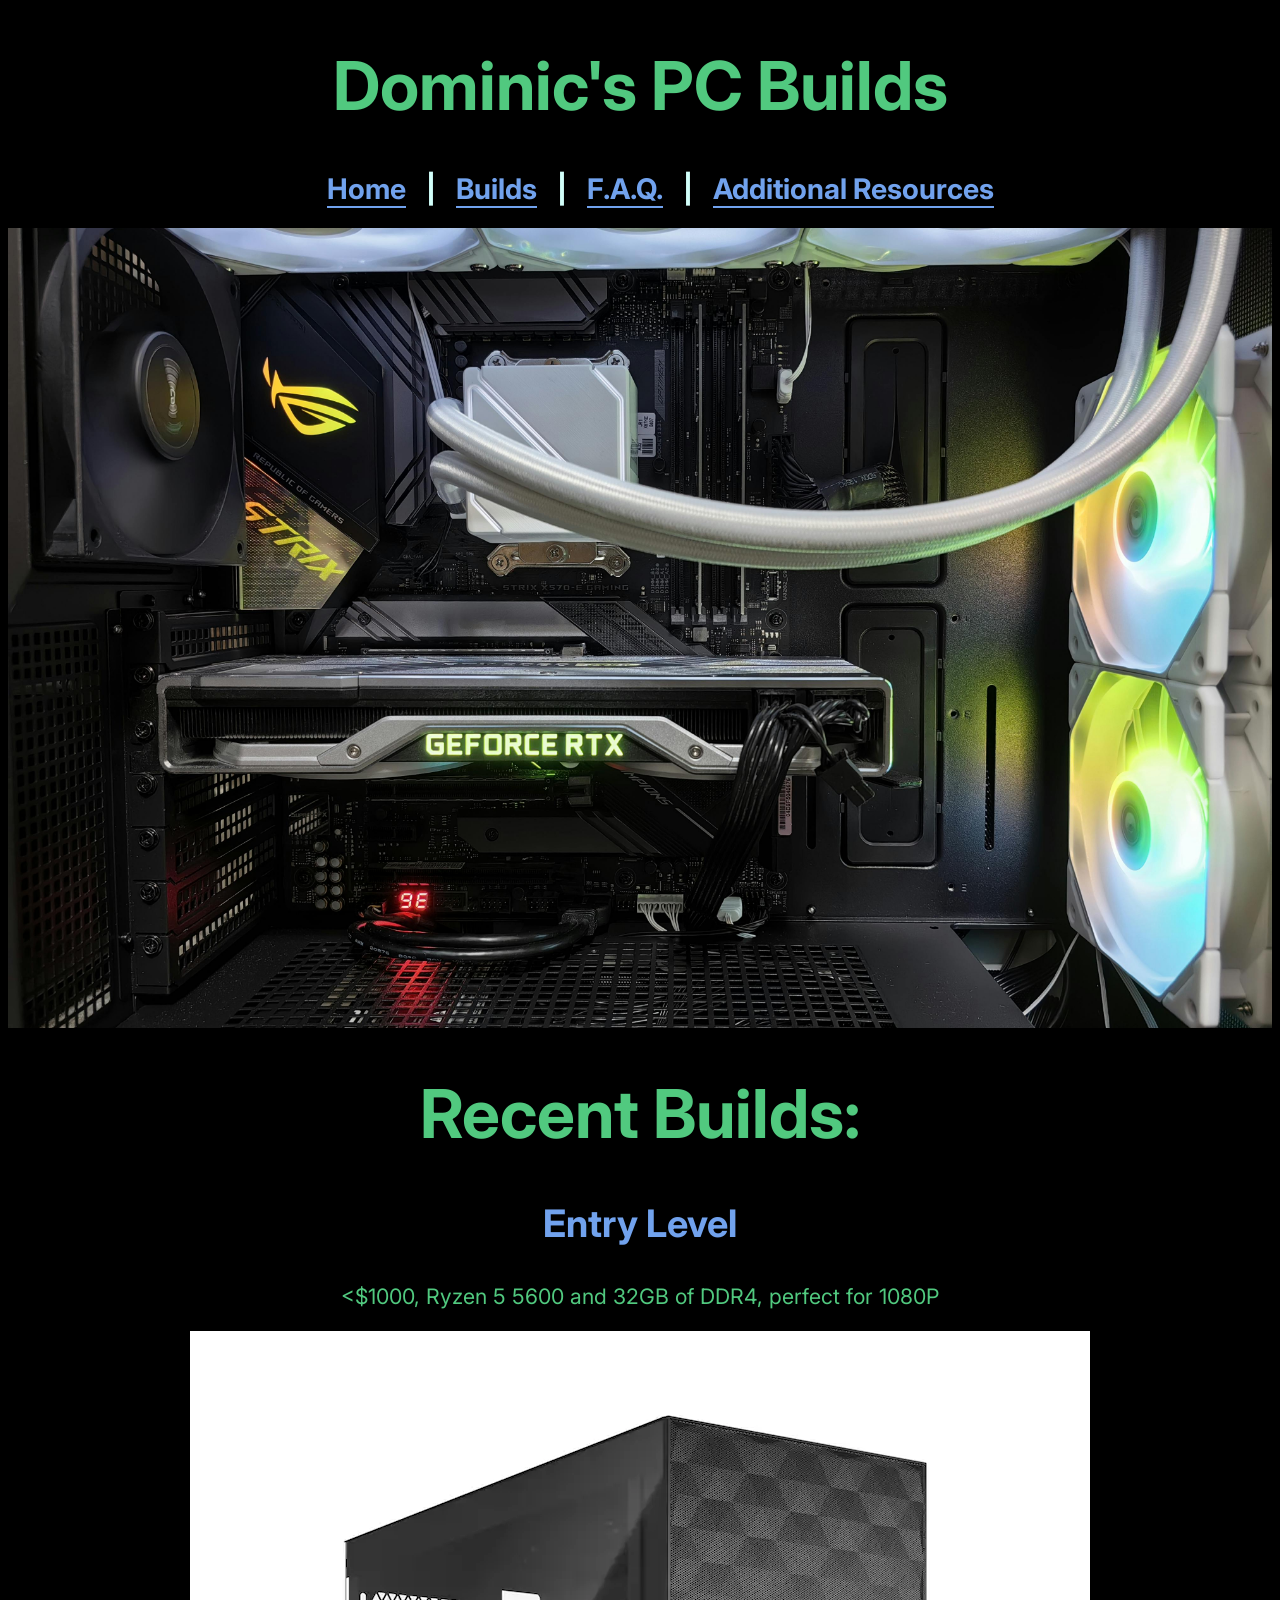
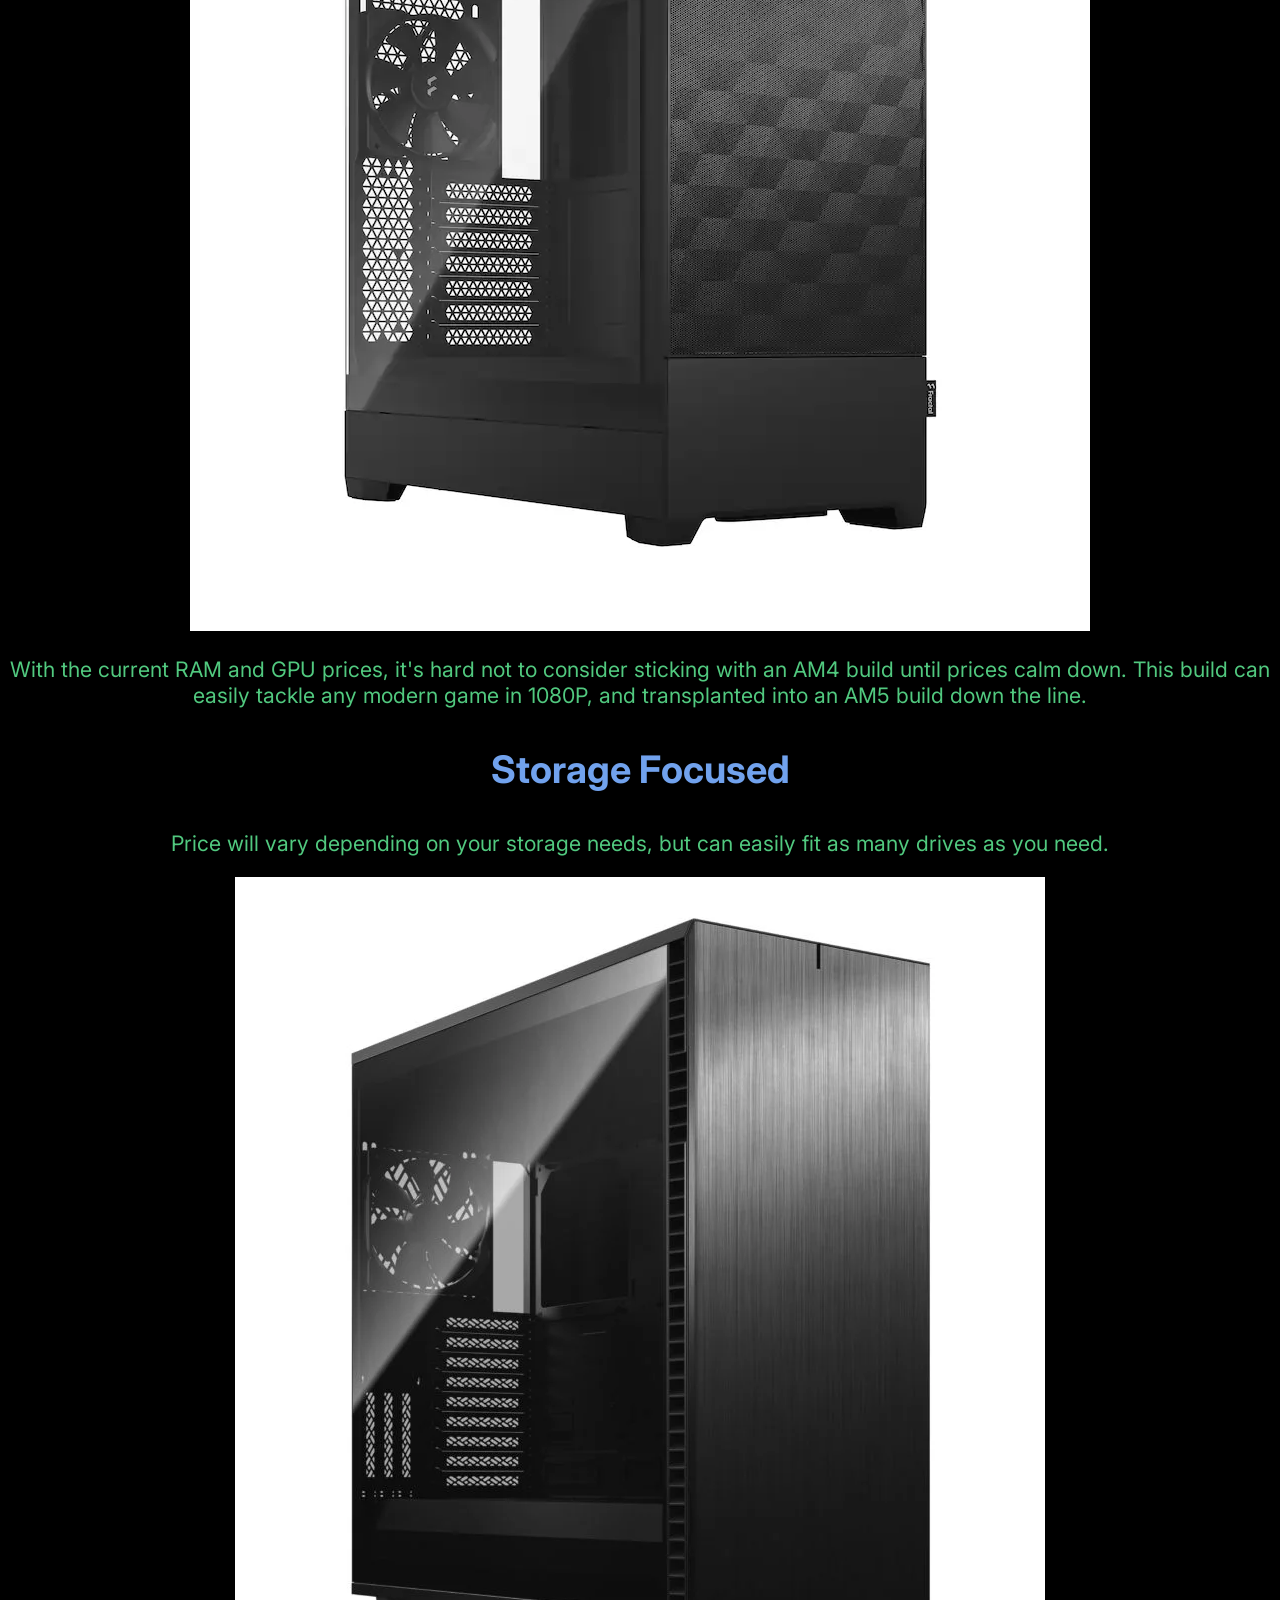
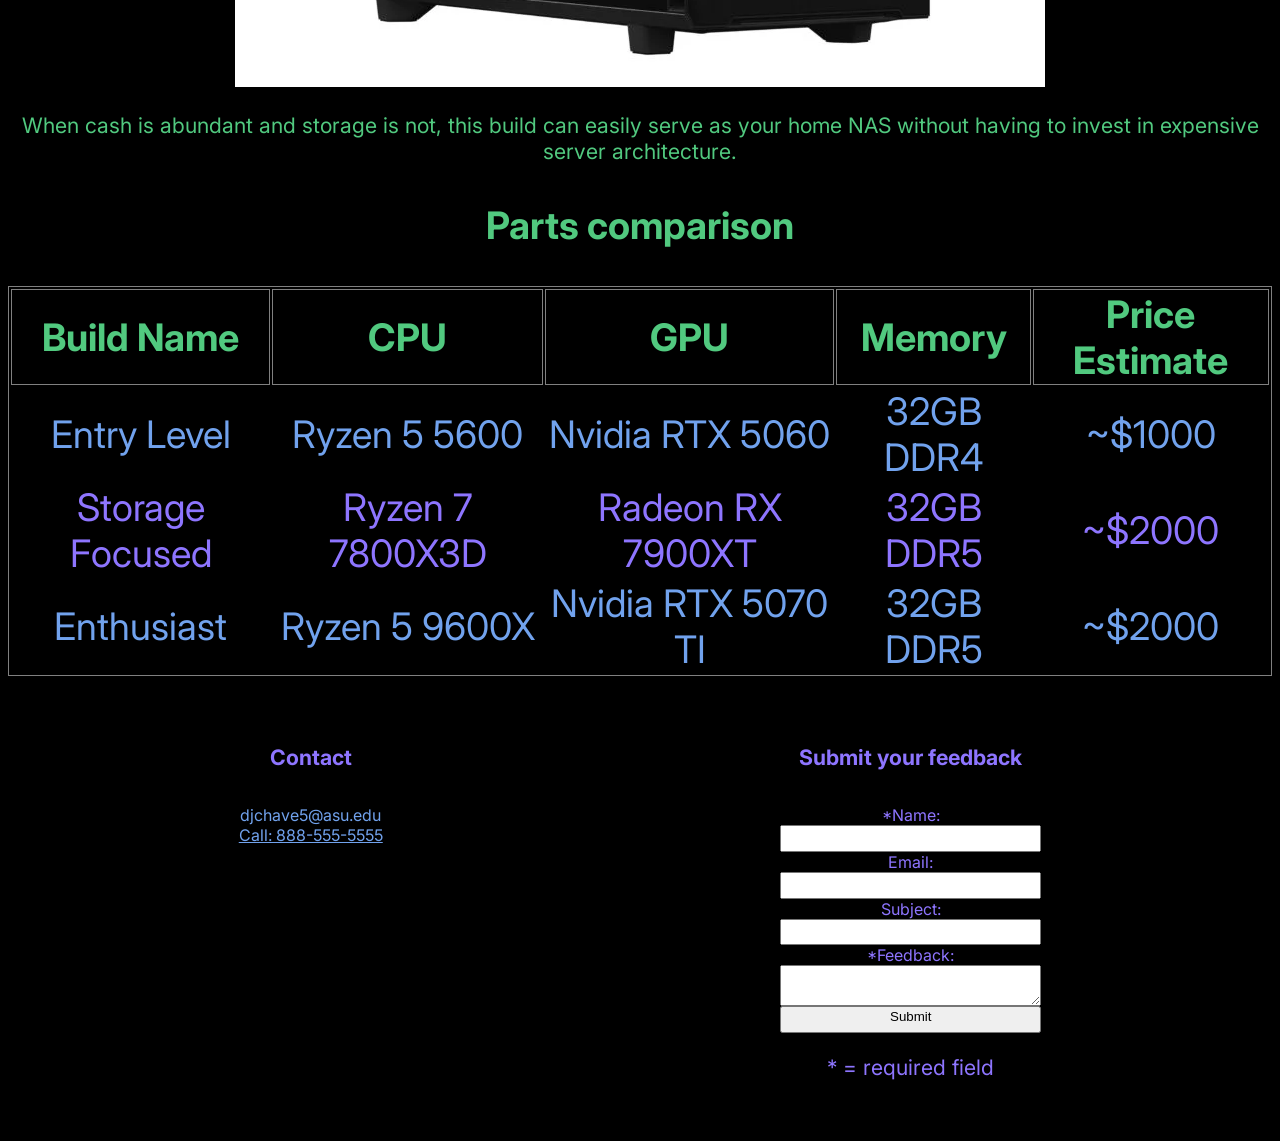
==== builds.html @ 268e95e0 "Add new content pages" ====
<!DOCTYPE html>
<html lang="en">
<head>
    <meta charset="UTF-8">
    <title>Dominic's PC Builds: Build templates</title>
    <link rel="stylesheet" href="builds.css">
</head>
<body>
    <header>
        <h1><a href="index.html">Dominic's PC Builds</a></h1>
    </header>
    <nav>
        <ul>
            <li><a href="index.html">Home</a></li>
            <li class="divider">|</li>
            <li><a href="builds.html">Builds</a></li>
            <li class="divider">|</li>
            <li><a href="faq.html">F.A.Q.</a></li>
            <li class="divider">|</li>
            <li><a href="resources.html">Additional Resources</a></li>
        </ul>
    </nav>
    <div id="buildHero"></div>
    <main>
        <h1>Recent Builds:</h2>
            <h3 class="build_title">Entry Level</h3>
                <p><$1000, Ryzen 5 5600 and 32GB of DDR4, perfect for 1080P</p>
                <img src="pop_case.png" alt="A fractal design pop air computer case">
                <p>With the current RAM and GPU prices, it's hard not to consider sticking with an AM4 build until prices calm down. This build can easily tackle any modern game in 1080P, and transplanted into an AM5 build down the line.</p>
            <h3 class="build_title">Storage Focused</h3>
                <p>Price will vary depending on your storage needs, but can easily fit as many drives as you need.</p>
                <img src="define_case.png" alt="A fractal design define XL computer case">
                <p>When cash is abundant and storage is not, this build can easily serve as your home NAS without having to invest in expensive server architecture.</p>
            <h3>Parts comparison</h3>
                <table>
                    <tr>
                        <th>Build Name</th>
                        <th>CPU</th>
                        <th>GPU</th>
                        <th>Memory</th>
                        <th>Price Estimate</th>
                    </tr>
                    <tr>
                        <td>Entry Level</td>
                        <td>Ryzen 5 5600</td>
                        <td>Nvidia RTX 5060</td>
                        <td>32GB DDR4</td>
                        <td>~$1000</td>
                    </tr>
                    <tr>
                        <td>Storage Focused</td>
                        <td>Ryzen 7 7800X3D</td>
                        <td>Radeon RX 7900XT</td>
                        <td>32GB DDR5</td>
                        <td>~$2000</td>
                    </tr>
                    <tr>
                        <td>Enthusiast</td>
                        <td>Ryzen 5 9600X</td>
                        <td>Nvidia RTX 5070 TI</td>
                        <td>32GB DDR5</td>
                        <td>~$2000</td>

                    </tr>
                </table>
    </main>
    <footer>
        <div id="contact">
            <h5>Contact</h5>
            <a>djchave5@asu.edu</a>
            <br>
            <a href="tel:888-555-5555">Call: 888-555-5555</a>
        </div>
        <div id="feedback">
            <h5>Submit your feedback</h5>
            <form method="post" action=#>
                <label for="myName">*Name:</label>
                <input type="text" id="myName" name="myName" required>
                <label for="myEmail">Email:</label>
                <input type="text" id="myEmail" name="myEmail">
                <label for="mySubject">Subject:</label>
                <input type="text" id="mySubject" name="mySubject">
                <label for="myFeedback">*Feedback:</label>
                <textarea id="myFeedback" name="myFeedback" rows="2" cols="30" required></textarea>
                <input type="submit">
            </form>
            <p>* = required field</p>
        </div>
    </footer>
</body>
</html>
---- builds.css ----
@import url('https://fonts.googleapis.com/css?family=Inter:700|Inter:400');
html {
    font-size: 100%;
    background-color: black;
}
h1, h2, h3, h4, h5 {
  font-family: 'Inter';
  font-weight: 700;
}
body {
    font-family: 'Inter';
    font-weight: 400;
    color: #51C97F;
    text-align: center;
}
body h4 {
    max-width: 600px;
    text-align: center;
    margin: auto;
}
body h2 {
    color: #71A2ED;
}
main {
    text-align: center;
}
header {
    text-align: center;
}
header a {
    text-decoration: none;
    color: #51C97F;
}
nav {
    font-weight: bold;
    font-size: 1.777rem;
    text-align: center;
    padding-bottom: 20px;
}
nav a {
    text-decoration: none;
    color: #71A2ED;
}
nav ul {
    list-style: none;
    margin: 0;
}
nav li {
    border-bottom: 2px solid #71A2ED;
}
footer {
    color: #8E75FF;
    text-align: center;
    padding: 2em;
}
footer a {
    color: #71A2ED;
}
h1 {
    font-size: 4.210rem;
}
h2 {
    font-size: 3.158rem;
}
h3 {
    font-size: 2.369rem;
}
h4 {
    font-size: 1.777rem;
}
h5 {
    font-size: 1.333rem;
}
small {
    font-size: 0.750rem;
}
p {
    font-size: 1.333rem;
}
form {
    display: flex;
    flex-direction: column;
    flex-wrap: nowrap;
    max-width: 400px;
    margin: auto;
}
input, textarea {
    padding-bottom: 0.5em;
}
label {
    font-size: 1.0rem;
}
table {
    margin: auto;
    font-size: 2.369rem;
    border: 1px solid gray;
}
th {
    color: #51C97F;
    border: 1px solid gray;
}
tr:nth-child(even) {
    color: #71A2ED;
    border: 1px solid gray;
}
tr:nth-child(odd) {
    color: #8E75FF;
    border: 1px solid gray;
}
.divider {
    border-bottom: none;
    color: #D2FFFA;
    display: none;
}
.build_title {
    color: #71A2ED;
}
.questions {
    color: #71A2ED;
}
.resourceLinks {
    font-size: 2.369rem;
    color: #8E75FF;
}
#homeHero {
    height: 800px;
    background-image: url(home-hero.jpg);
    background-size: cover;
    background-repeat: no-repeat;
    background-position: center;
}
#buildHero {
    height: 800px;
    background-image: url(build_overview.jpg);
    background-size: cover;
    background-repeat: no-repeat;
    background-position: center;
}
#ramImage {
    max-width: 600px;
    max-height: 400px;
}
#questionHero {
    height: 800px;
    background-image: url(building_hero.jpg);
    background-size: cover;
    background-repeat: no-repeat;
    background-position: bottom;
}
#FAQ {
    max-width: 80%;
    margin: auto;
}
#CPUImage {
    max-width: 600px;
    max-height: 400px;
}
#resources {
    margin: auto;
    max-width: 80%;
}

@media (min-width: 1024px) {
    nav ul{
        display: flex;
        flex-wrap: nowrap;
        flex-direction: row;
        justify-content: center;
        gap: 20px;
    }
    .divider {
        display: block;
    }
    body h4 {
        margin: 0px;
    }
    #news {
        display: flex;
        flex-direction: row;
        flex-wrap: nowrap;
        justify-content: center;
        gap: 20px;
    }
    footer {
        display: flex;
        flex-direction: row;
        flex-wrap: nowrap;
        justify-content: space-around;
    }
}
/*
Exported colors from color picker:
--text: #51C97f;
--background: #000000;
--primary: #71a2ed;
--secondary: #8e75ff;
--accent: #d2fffa;
*/
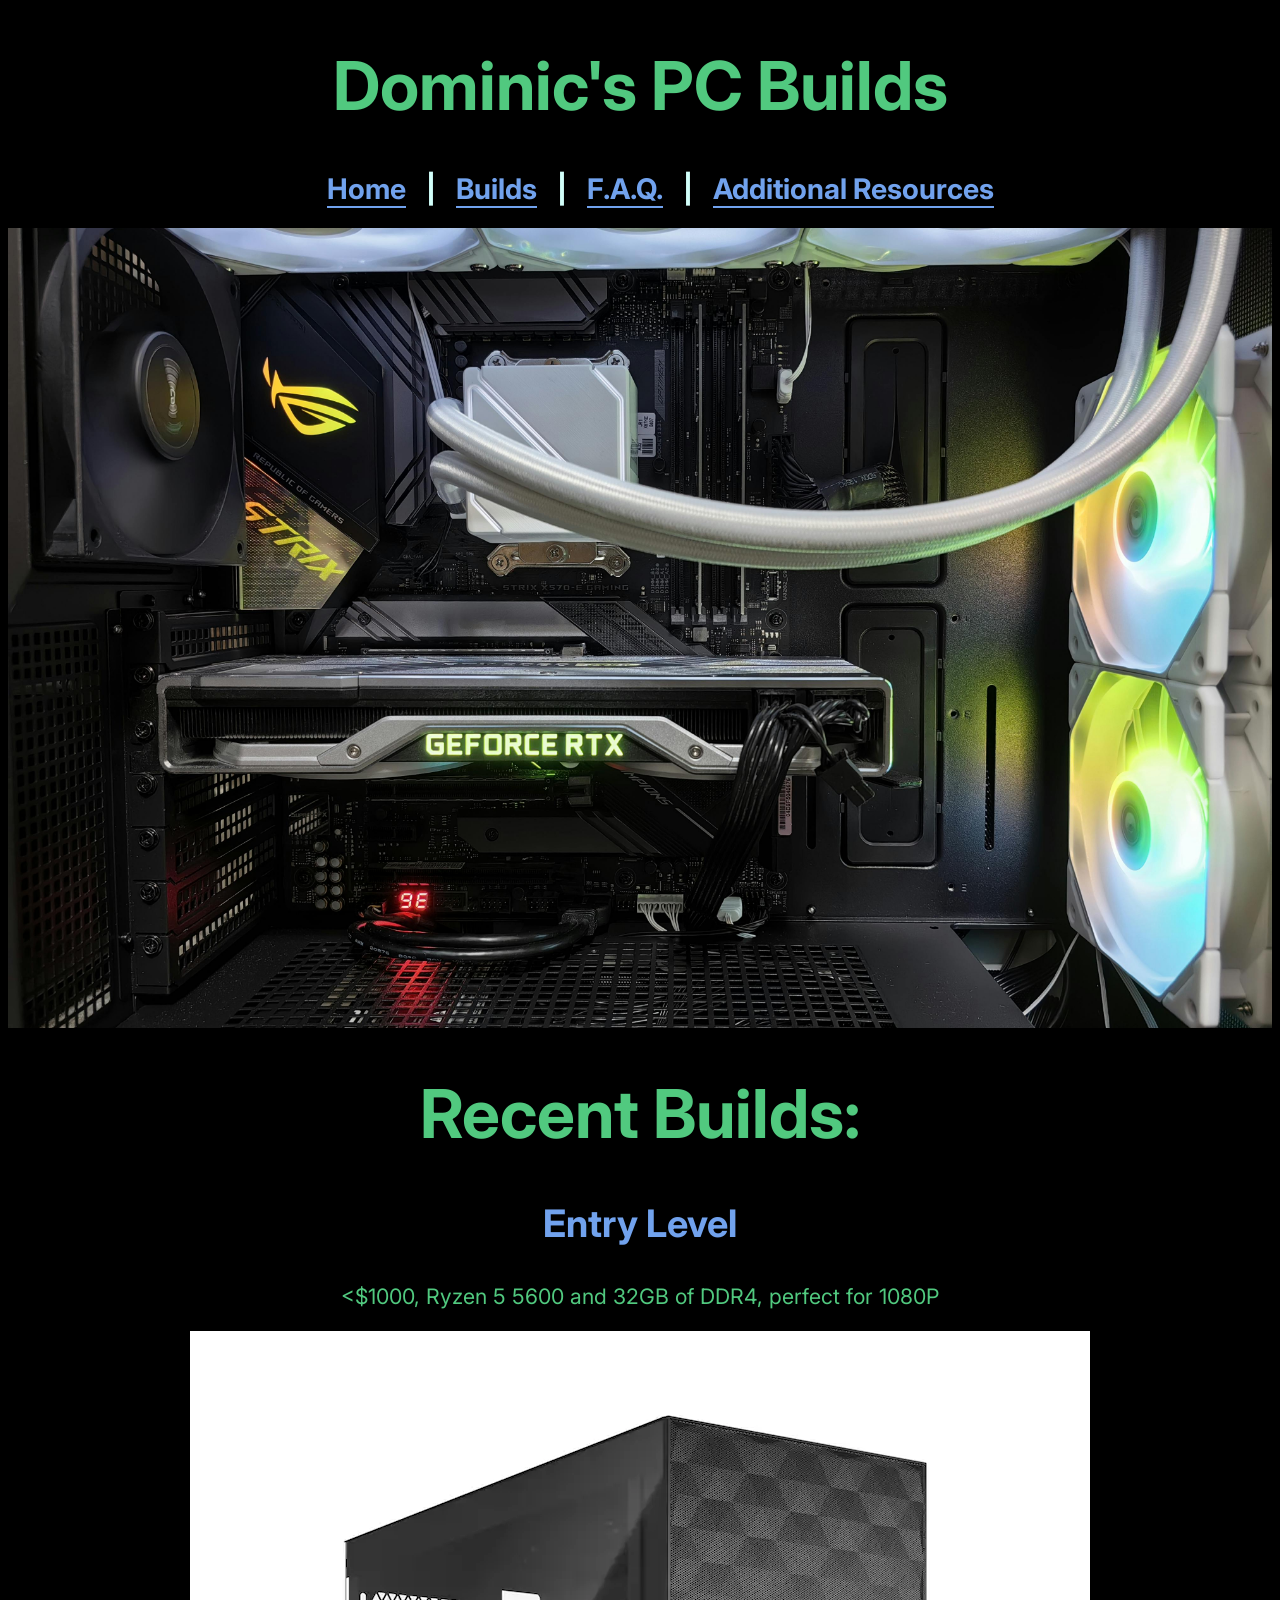
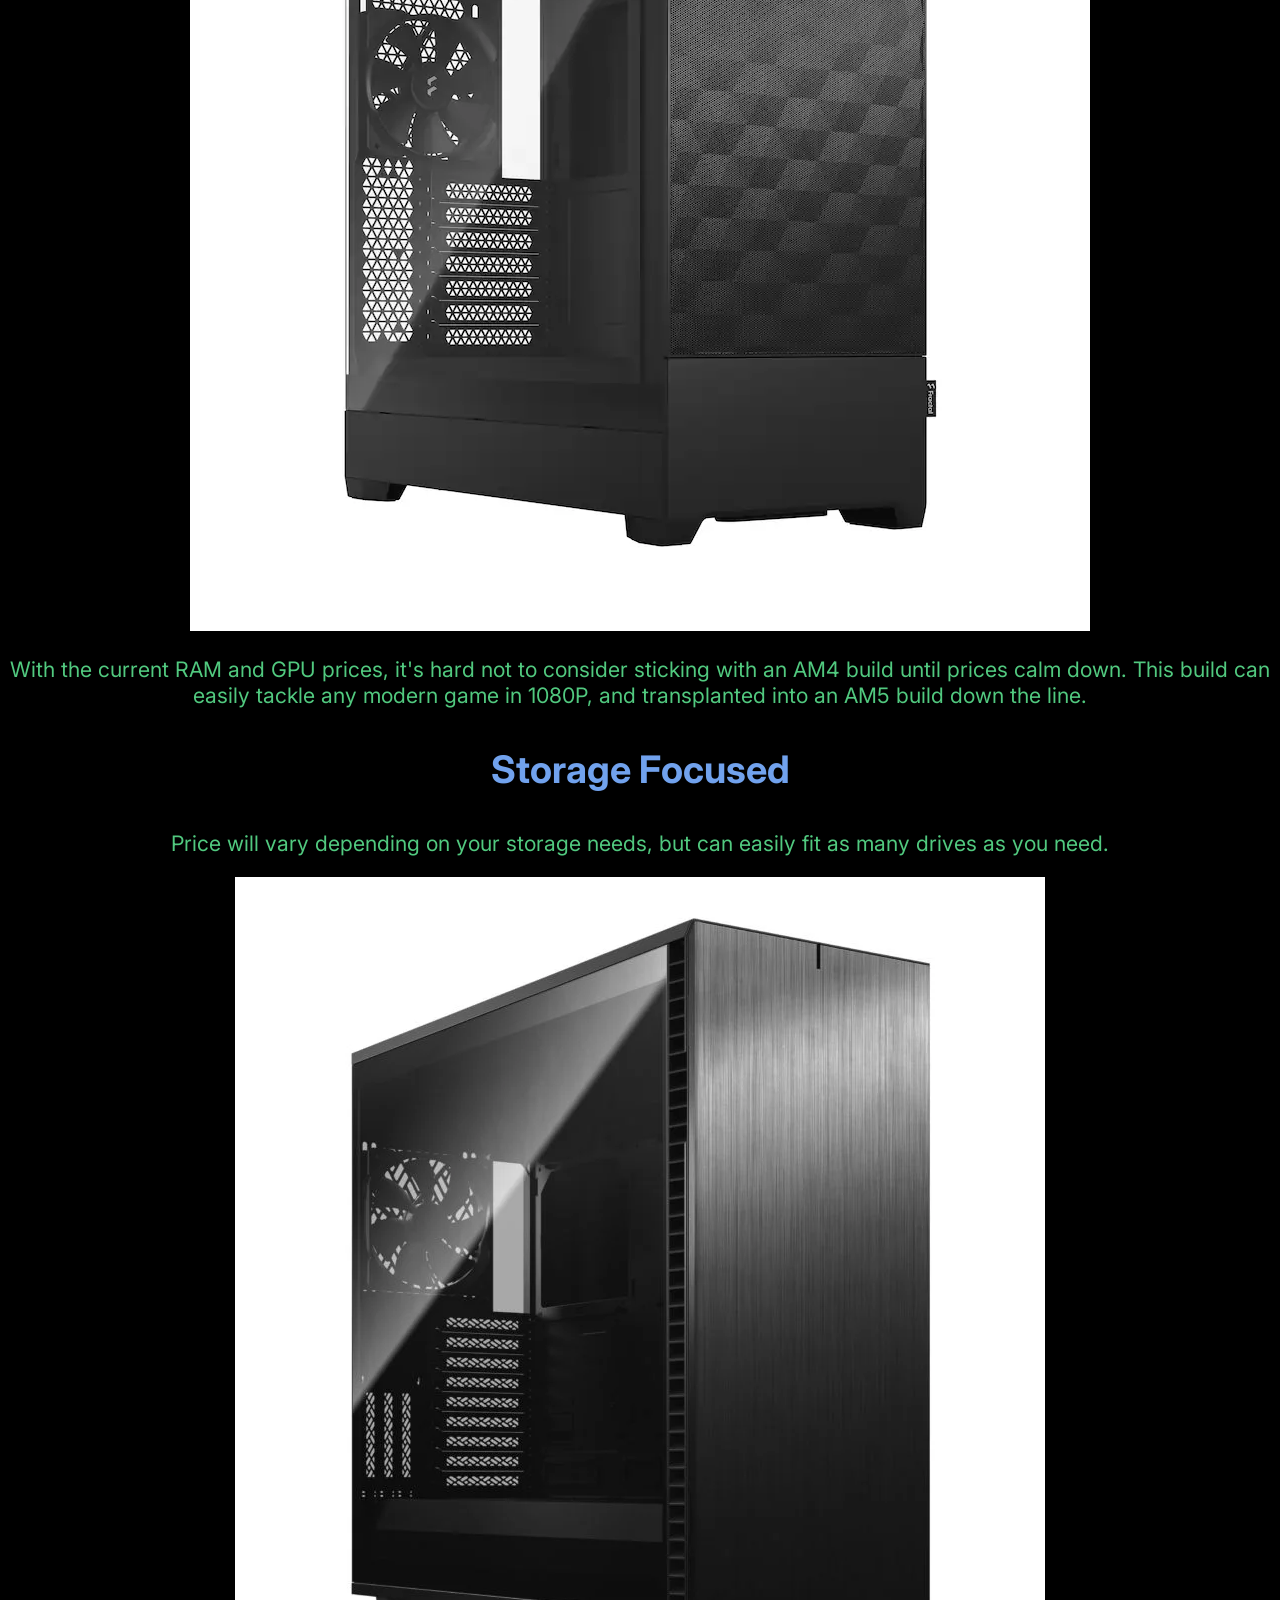
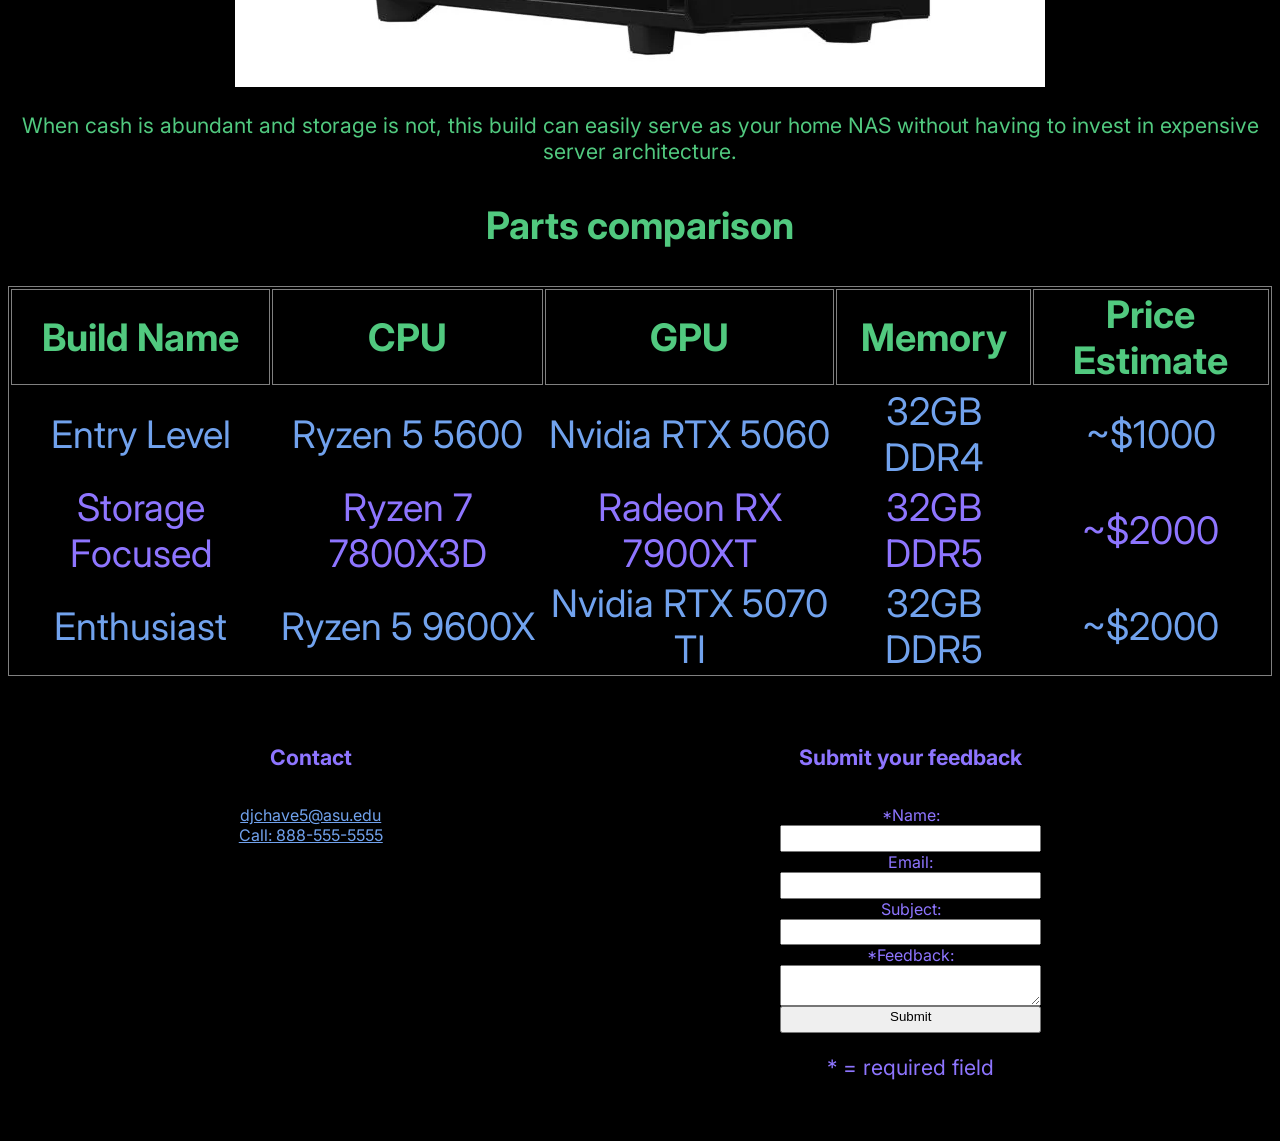
==== commit 90ab0e38: "add google analytics tracking" ====
--- a/builds.html
+++ b/builds.html
@@ -1,6 +1,15 @@
 <!DOCTYPE html>
 <html lang="en">
 <head>
+    <!-- Google tag (gtag.js) -->
+    <script async src="https://www.googletagmanager.com/gtag/js?id=G-YKFBMCXZ5T"></script>
+    <script>
+    window.dataLayer = window.dataLayer || [];
+    function gtag(){dataLayer.push(arguments);}
+    gtag('js', new Date());
+
+    gtag('config', 'G-YKFBMCXZ5T');
+    </script>
     <meta charset="UTF-8">
     <title>Dominic's PC Builds: Build templates</title>
     <link rel="stylesheet" href="builds.css">
@@ -67,7 +76,7 @@
     <footer>
         <div id="contact">
             <h5>Contact</h5>
-            <a>djchave5@asu.edu</a>
+            <a href="mailto:djchave5@asu.edu">djchave5@asu.edu</a>
             <br>
             <a href="tel:888-555-5555">Call: 888-555-5555</a>
         </div>
